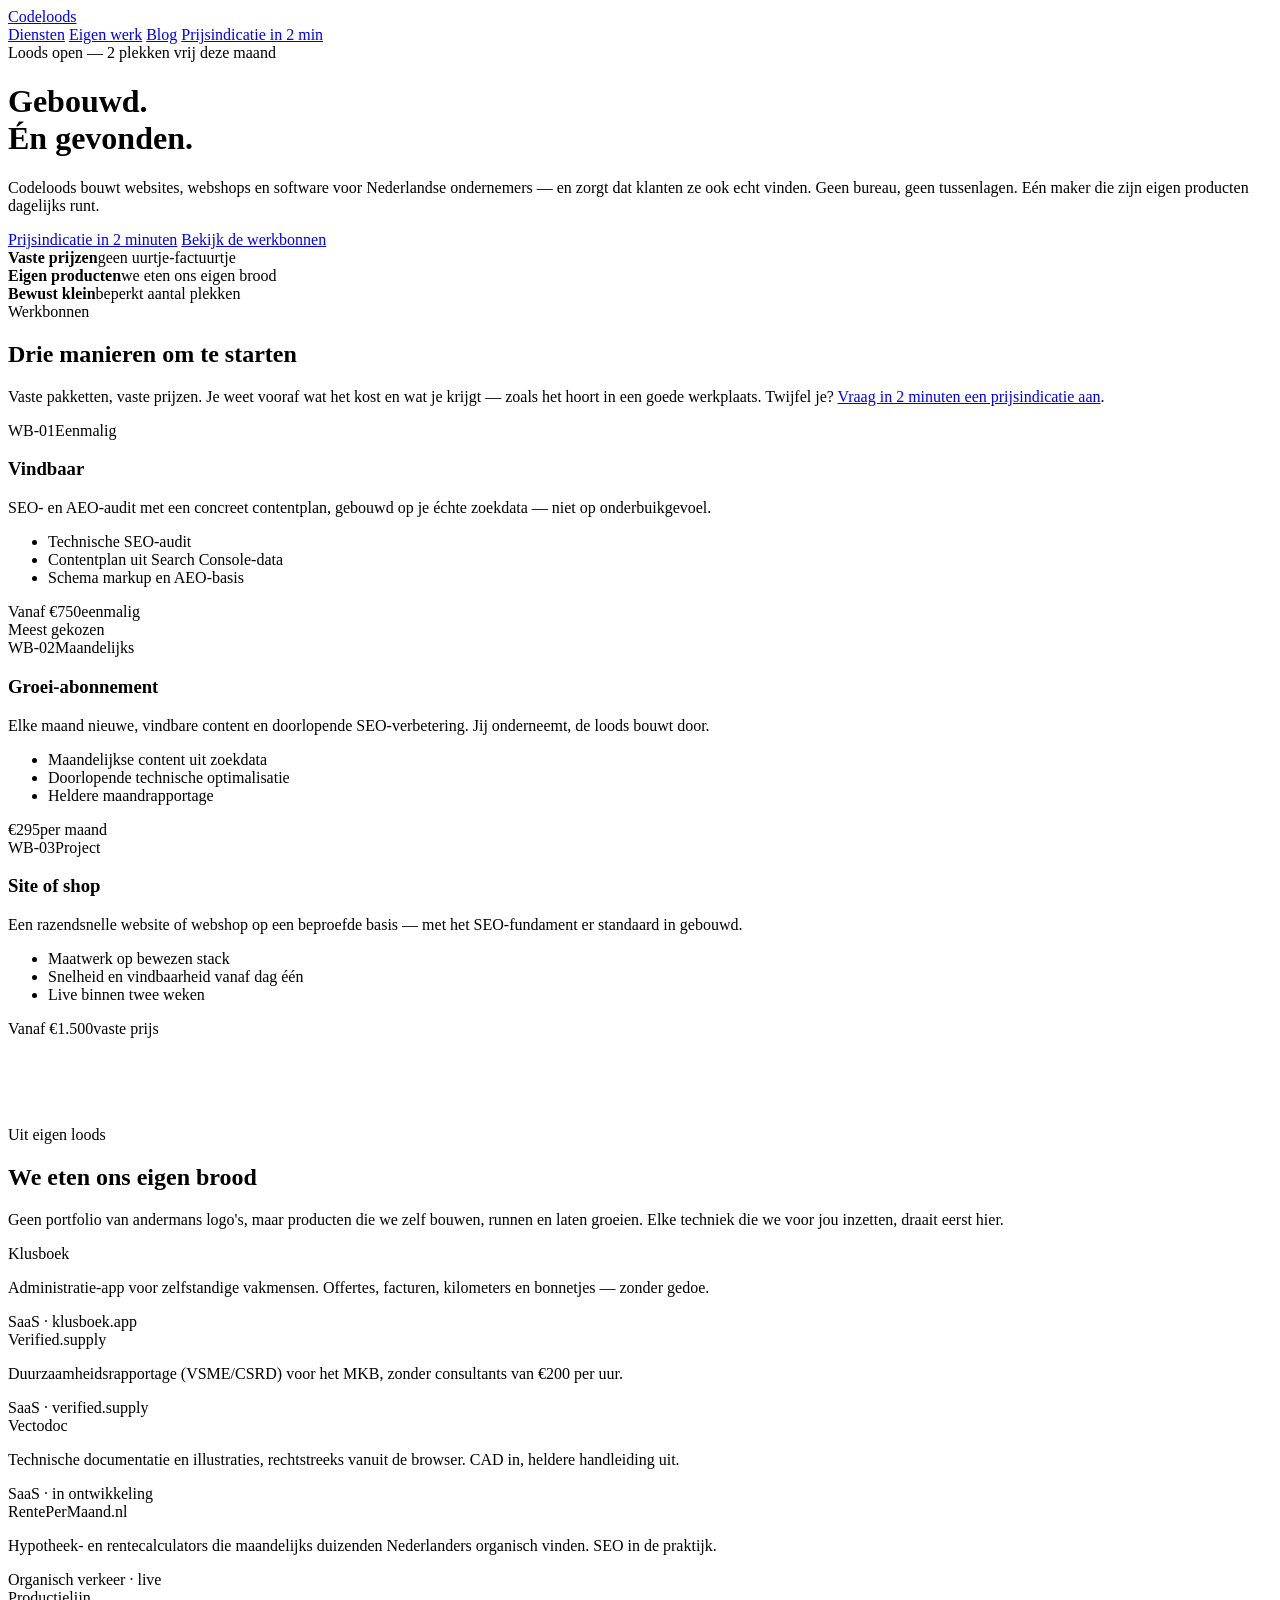
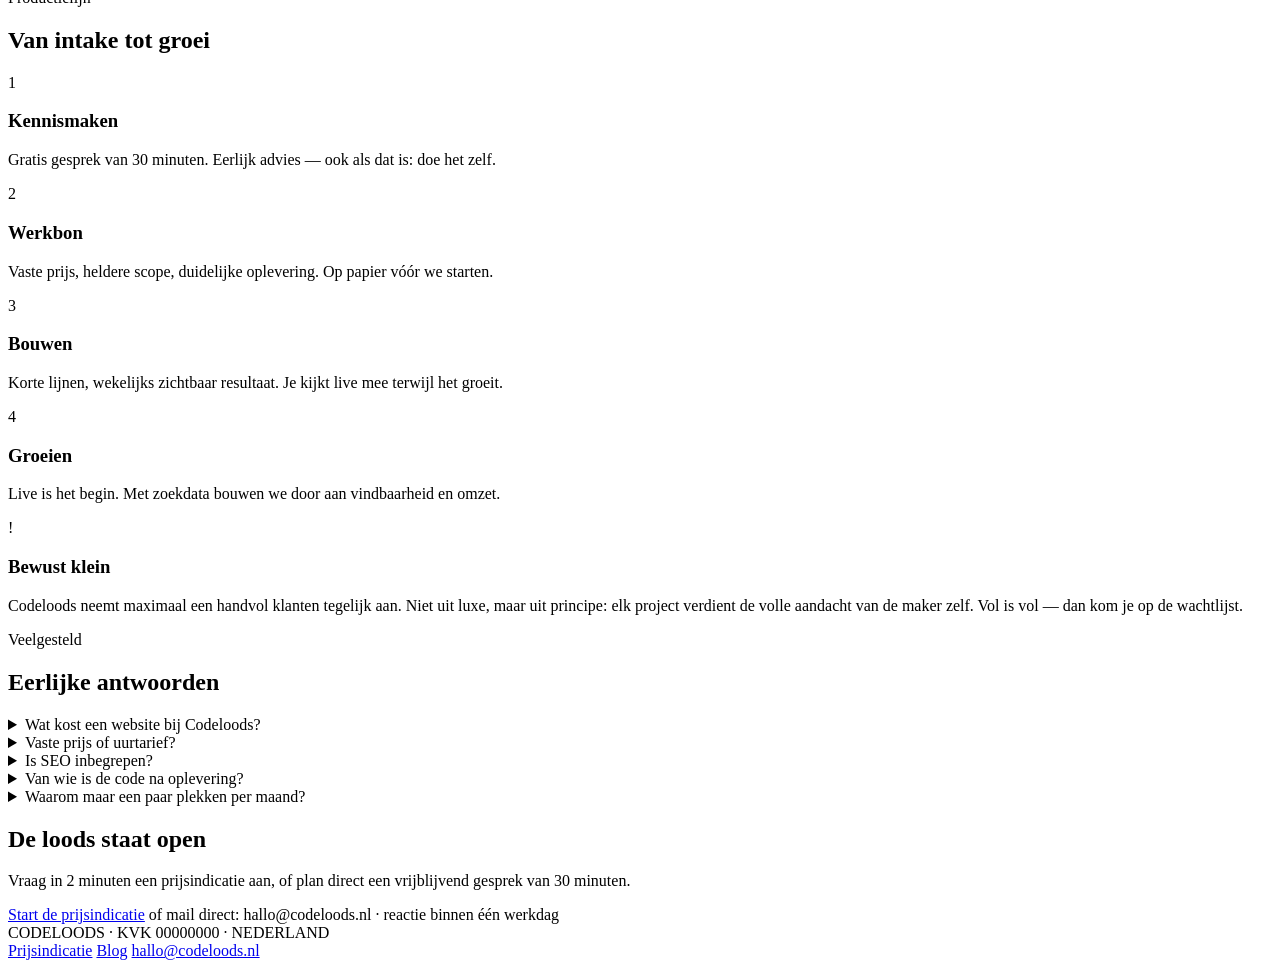
==== frontend/index.html @ ddbaf284 "Initiële commit: statische site + offerte-backend Pages-workflow publiceert frontend/ naar codeloods" ====
<!DOCTYPE html>
<html lang="nl">
<head>
<meta charset="UTF-8">
<meta name="viewport" content="width=device-width, initial-scale=1.0">
<title>Codeloods — Websites, webshops en software die klanten ook echt vinden</title>
<meta name="description" content="Codeloods bouwt websites, webshops en software voor Nederlandse ondernemers, met SEO en AEO er standaard in gebouwd. Vaste prijzen, beperkte plekken, één maker. Vraag in 2 minuten een prijsindicatie aan.">
<link rel="canonical" href="https://codeloods.nl/">
<meta property="og:type" content="website">
<meta property="og:title" content="Codeloods — Gebouwd. Én gevonden.">
<meta property="og:description" content="Websites, webshops en software voor Nederlandse ondernemers, met vindbaarheid standaard ingebouwd. Vaste prijzen, één maker.">
<meta property="og:url" content="https://codeloods.nl/">
<meta property="og:locale" content="nl_NL">
<meta name="twitter:card" content="summary">
<link rel="preconnect" href="https://fonts.googleapis.com">
<link rel="preconnect" href="https://fonts.gstatic.com" crossorigin>
<link href="https://fonts.googleapis.com/css2?family=Big+Shoulders+Display:wght@500;700;800&family=Archivo:wght@400;500;600&family=IBM+Plex+Mono:wght@400;500&display=swap" rel="stylesheet">
<link rel="stylesheet" href="/assets/css/loods.css">
<script type="application/ld+json">
{
  "@context": "https://schema.org",
  "@graph": [
    {
      "@type": "ProfessionalService",
      "@id": "https://codeloods.nl/#organisatie",
      "name": "Codeloods",
      "url": "https://codeloods.nl",
      "email": "hallo@codeloods.nl",
      "description": "Codeloods bouwt websites, webshops en software voor Nederlandse ondernemers, met SEO en AEO standaard ingebouwd. Vaste prijzen, beperkt aantal plekken, één maker.",
      "areaServed": {"@type": "Country", "name": "Nederland"},
      "priceRange": "€750 - €10.000",
      "knowsAbout": ["webdevelopment", "webshops", "SEO", "AEO", "software op maat", "SaaS"]
    },
    {
      "@type": "WebSite",
      "@id": "https://codeloods.nl/#website",
      "url": "https://codeloods.nl",
      "name": "Codeloods",
      "publisher": {"@id": "https://codeloods.nl/#organisatie"},
      "inLanguage": "nl-NL"
    },
    {
      "@type": "OfferCatalog",
      "name": "Diensten van Codeloods",
      "itemListElement": [
        {"@type": "Offer", "name": "Vindbaar — SEO- en AEO-audit", "description": "Technische SEO-audit met concreet contentplan op basis van Search Console-data, inclusief schema markup en AEO-basis.", "priceSpecification": {"@type": "PriceSpecification", "price": "750", "priceCurrency": "EUR"}},
        {"@type": "Offer", "name": "Groei-abonnement", "description": "Maandelijkse vindbare content en doorlopende SEO-verbetering met heldere rapportage.", "priceSpecification": {"@type": "UnitPriceSpecification", "price": "295", "priceCurrency": "EUR", "unitText": "maand"}},
        {"@type": "Offer", "name": "Website of webshop", "description": "Razendsnelle website of webshop met SEO-fundament standaard ingebouwd, vaste prijs, live binnen twee weken.", "priceSpecification": {"@type": "PriceSpecification", "minPrice": "1500", "priceCurrency": "EUR"}}
      ]
    },
    {
      "@type": "FAQPage",
      "mainEntity": [
        {"@type": "Question", "name": "Wat kost een website bij Codeloods?", "acceptedAnswer": {"@type": "Answer", "text": "Een website bij Codeloods kost vanaf €1.500 (vaste prijs), een webshop vanaf €2.950. Je kunt in 2 minuten online een prijsindicatie aanvragen via de offerte-tool op codeloods.nl/offerte. De indicatie komt direct in je inbox."}},
        {"@type": "Question", "name": "Werkt Codeloods met vaste prijzen of een uurtarief?", "acceptedAnswer": {"@type": "Answer", "text": "Codeloods werkt uitsluitend met vaste pakketprijzen. Je weet vooraf precies wat het kost en wat je krijgt. Meerwerk gebeurt alleen na expliciet akkoord."}},
        {"@type": "Question", "name": "Is SEO inbegrepen bij een website van Codeloods?", "acceptedAnswer": {"@type": "Answer", "text": "Ja. Elke website van Codeloods wordt opgeleverd met technisch SEO-fundament: snelle laadtijd, correcte structuur, schema markup en indexeerbaarheid. Doorlopende contentgroei kan via het Groei-abonnement vanaf €295 per maand."}},
        {"@type": "Question", "name": "Van wie is de code en het ontwerp na oplevering?", "acceptedAnswer": {"@type": "Answer", "text": "Van jou. Na volledige betaling krijg je alle code, ontwerpen en toegangen overgedragen. Je zit nergens aan vast."}},
        {"@type": "Question", "name": "Waarom neemt Codeloods maar een beperkt aantal klanten aan?", "acceptedAnswer": {"@type": "Answer", "text": "Codeloods is bewust een eenmansloods. Elk project krijgt de volle aandacht van de maker zelf. Daarom zijn er maximaal enkele plekken per maand beschikbaar; daarna geldt een wachtlijst."}}
      ]
    }
  ]
}
</script>
</head>
<body>

<nav aria-label="Hoofdnavigatie">
  <div class="nav-inner">
    <a href="/" class="wordmark">Code<span class="blok">loods</span></a>
    <div class="nav-links">
      <a href="/#diensten">Diensten</a>
      <a href="/#eigen-loods">Eigen werk</a>
      <a href="/blog/">Blog</a>
      <a href="/offerte/" class="btn btn-geel">Prijsindicatie in 2 min</a>
    </div>
  </div>
</nav>

<header class="hero">
  <div class="roldeur" aria-hidden="true"></div>
  <div class="hero-inner">
    <span class="status"><span class="lampje"></span>Loods open — 2 plekken vrij deze maand</span>
    <h1>Gebouwd.<br><span class="outline">Én</span> <span class="accent">gevonden.</span></h1>
    <p class="hero-sub">Codeloods bouwt websites, webshops en software voor Nederlandse ondernemers — en zorgt dat klanten ze ook echt vinden. Geen bureau, geen tussenlagen. Eén maker die zijn eigen producten dagelijks runt.</p>
    <div class="hero-acties">
      <a href="/offerte/" class="btn btn-geel">Prijsindicatie in 2 minuten</a>
      <a href="#diensten" class="btn btn-ghost">Bekijk de werkbonnen</a>
    </div>
    <div class="hero-meta">
      <div><strong>Vaste prijzen</strong>geen uurtje-factuurtje</div>
      <div><strong>Eigen producten</strong>we eten ons eigen brood</div>
      <div><strong>Bewust klein</strong>beperkt aantal plekken</div>
    </div>
  </div>
</header>

<div class="tape" aria-hidden="true"></div>

<section id="diensten">
  <div class="container">
    <div class="kop reveal">
      <span class="kop-label">Werkbonnen</span>
      <h2>Drie manieren om te starten</h2>
    </div>
    <p class="sectie-intro reveal">Vaste pakketten, vaste prijzen. Je weet vooraf wat het kost en wat je krijgt — zoals het hoort in een goede werkplaats. Twijfel je? <a href="/offerte/">Vraag in 2 minuten een prijsindicatie aan</a>.</p>
    <div class="bonnen">
      <article class="bon reveal">
        <div class="bon-kop"><span>WB-01</span><span>Eenmalig</span></div>
        <div class="bon-body">
          <h3>Vindbaar</h3>
          <p>SEO- en AEO-audit met een concreet contentplan, gebouwd op je échte zoekdata — niet op onderbuikgevoel.</p>
          <ul>
            <li>Technische SEO-audit</li>
            <li>Contentplan uit Search Console-data</li>
            <li>Schema markup en AEO-basis</li>
          </ul>
          <div class="bon-prijs"><span class="bedrag">Vanaf €750</span><span class="per">eenmalig</span></div>
        </div>
      </article>
      <article class="bon uitgelicht reveal">
        <span class="stempel">Meest gekozen</span>
        <div class="bon-kop"><span>WB-02</span><span>Maandelijks</span></div>
        <div class="bon-body">
          <h3>Groei-abonnement</h3>
          <p>Elke maand nieuwe, vindbare content en doorlopende SEO-verbetering. Jij onderneemt, de loods bouwt door.</p>
          <ul>
            <li>Maandelijkse content uit zoekdata</li>
            <li>Doorlopende technische optimalisatie</li>
            <li>Heldere maandrapportage</li>
          </ul>
          <div class="bon-prijs"><span class="bedrag">€295</span><span class="per">per maand</span></div>
        </div>
      </article>
      <article class="bon reveal">
        <div class="bon-kop"><span>WB-03</span><span>Project</span></div>
        <div class="bon-body">
          <h3>Site of shop</h3>
          <p>Een razendsnelle website of webshop op een beproefde basis — met het SEO-fundament er standaard in gebouwd.</p>
          <ul>
            <li>Maatwerk op bewezen stack</li>
            <li>Snelheid en vindbaarheid vanaf dag één</li>
            <li>Live binnen twee weken</li>
          </ul>
          <div class="bon-prijs"><span class="bedrag">Vanaf €1.500</span><span class="per">vaste prijs</span></div>
        </div>
      </article>
    </div>
  </div>
</section>

<section id="eigen-loods" class="eigen" style="padding-top:88px">
  <div class="container">
    <div class="kop reveal">
      <span class="kop-label">Uit eigen loods</span>
      <h2>We eten ons eigen brood</h2>
    </div>
    <p class="sectie-intro reveal">Geen portfolio van andermans logo's, maar producten die we zelf bouwen, runnen en laten groeien. Elke techniek die we voor jou inzetten, draait eerst hier.</p>
    <div class="producten reveal">
      <div class="product">
        <div class="naam">Klusboek</div>
        <p>Administratie-app voor zelfstandige vakmensen. Offertes, facturen, kilometers en bonnetjes — zonder gedoe.</p>
        <span class="tag">SaaS · klusboek.app</span>
      </div>
      <div class="product">
        <div class="naam">Verified.supply</div>
        <p>Duurzaamheidsrapportage (VSME/CSRD) voor het MKB, zonder consultants van €200 per uur.</p>
        <span class="tag">SaaS · verified.supply</span>
      </div>
      <div class="product">
        <div class="naam">Vectodoc</div>
        <p>Technische documentatie en illustraties, rechtstreeks vanuit de browser. CAD in, heldere handleiding uit.</p>
        <span class="tag">SaaS · in ontwikkeling</span>
      </div>
      <div class="product">
        <div class="naam">RentePerMaand.nl</div>
        <p>Hypotheek- en rentecalculators die maandelijks duizenden Nederlanders organisch vinden. SEO in de praktijk.</p>
        <span class="tag">Organisch verkeer · live</span>
      </div>
    </div>
  </div>
</section>

<div class="tape" aria-hidden="true"></div>

<section id="werkwijze">
  <div class="container">
    <div class="kop reveal">
      <span class="kop-label">Productielijn</span>
      <h2>Van intake tot groei</h2>
    </div>
    <div class="lijn-grid reveal">
      <div class="stap">
        <div class="nr">1</div>
        <h3>Kennismaken</h3>
        <p>Gratis gesprek van 30 minuten. Eerlijk advies — ook als dat is: doe het zelf.</p>
      </div>
      <div class="stap">
        <div class="nr">2</div>
        <h3>Werkbon</h3>
        <p>Vaste prijs, heldere scope, duidelijke oplevering. Op papier vóór we starten.</p>
      </div>
      <div class="stap">
        <div class="nr">3</div>
        <h3>Bouwen</h3>
        <p>Korte lijnen, wekelijks zichtbaar resultaat. Je kijkt live mee terwijl het groeit.</p>
      </div>
      <div class="stap">
        <div class="nr">4</div>
        <h3>Groeien</h3>
        <p>Live is het begin. Met zoekdata bouwen we door aan vindbaarheid en omzet.</p>
      </div>
    </div>
  </div>
</section>

<section style="padding-top:0">
  <div class="container">
    <div class="eerlijk reveal">
      <div class="icoon">!</div>
      <div>
        <h3>Bewust klein</h3>
        <p>Codeloods neemt maximaal een handvol klanten tegelijk aan. Niet uit luxe, maar uit principe: elk project verdient de volle aandacht van de maker zelf. Vol is vol — dan kom je op de wachtlijst.</p>
      </div>
    </div>
  </div>
</section>

<section id="faq" style="padding-top:0">
  <div class="container smal">
    <div class="kop reveal">
      <span class="kop-label">Veelgesteld</span>
      <h2>Eerlijke antwoorden</h2>
    </div>
    <div class="faq reveal">
      <details>
        <summary>Wat kost een website bij Codeloods?</summary>
        <div class="antwoord">Een website kost vanaf €1.500 (vaste prijs), een webshop vanaf €2.950. Wil je het preciezer weten? <a href="/offerte/">Vraag in 2 minuten een prijsindicatie aan</a> — die komt direct in je inbox, zonder verplichtingen.</div>
      </details>
      <details>
        <summary>Vaste prijs of uurtarief?</summary>
        <div class="antwoord">Uitsluitend vaste pakketprijzen. Je weet vooraf precies wat het kost en wat je krijgt. Meerwerk gebeurt alleen na expliciet akkoord — nooit als verrassing op de factuur.</div>
      </details>
      <details>
        <summary>Is SEO inbegrepen?</summary>
        <div class="antwoord">Ja. Elke site wordt opgeleverd met technisch SEO-fundament: snelle laadtijd, correcte structuur, schema markup en indexeerbaarheid. Doorlopende contentgroei kan via het Groei-abonnement.</div>
      </details>
      <details>
        <summary>Van wie is de code na oplevering?</summary>
        <div class="antwoord">Van jou. Na volledige betaling krijg je alle code, ontwerpen en toegangen overgedragen. Je zit nergens aan vast — ook niet aan ons.</div>
      </details>
      <details>
        <summary>Waarom maar een paar plekken per maand?</summary>
        <div class="antwoord">Codeloods is bewust een eenmansloods. Elk project krijgt de volle aandacht van de maker zelf, geen junior die het "even oppakt". Vol is vol; daarna geldt een wachtlijst.</div>
      </details>
    </div>
  </div>
</section>

<section class="cta" id="contact">
  <div class="cta-inner reveal">
    <h2>De loods staat open</h2>
    <p>Vraag in 2 minuten een prijsindicatie aan, of plan direct een vrijblijvend gesprek van 30 minuten.</p>
    <a href="/offerte/" class="btn">Start de prijsindicatie</a>
    <span class="mono-note">of mail direct: hallo@codeloods.nl · reactie binnen één werkdag</span>
  </div>
</section>

<footer>
  <div class="footer-inner">
    <span class="mono">CODELOODS · KVK 00000000 · NEDERLAND</span>
    <div class="footer-links">
      <a href="/offerte/">Prijsindicatie</a>
      <a href="/blog/">Blog</a>
      <a href="mailto:hallo@codeloods.nl">hallo@codeloods.nl</a>
    </div>
  </div>
</footer>

<script>
const io=new IntersectionObserver(es=>{es.forEach(e=>{if(e.isIntersecting){e.target.classList.add('zichtbaar');io.unobserve(e.target)}})},{threshold:.12});
document.querySelectorAll('.reveal').forEach(el=>io.observe(el));
</script>
</body>
</html>
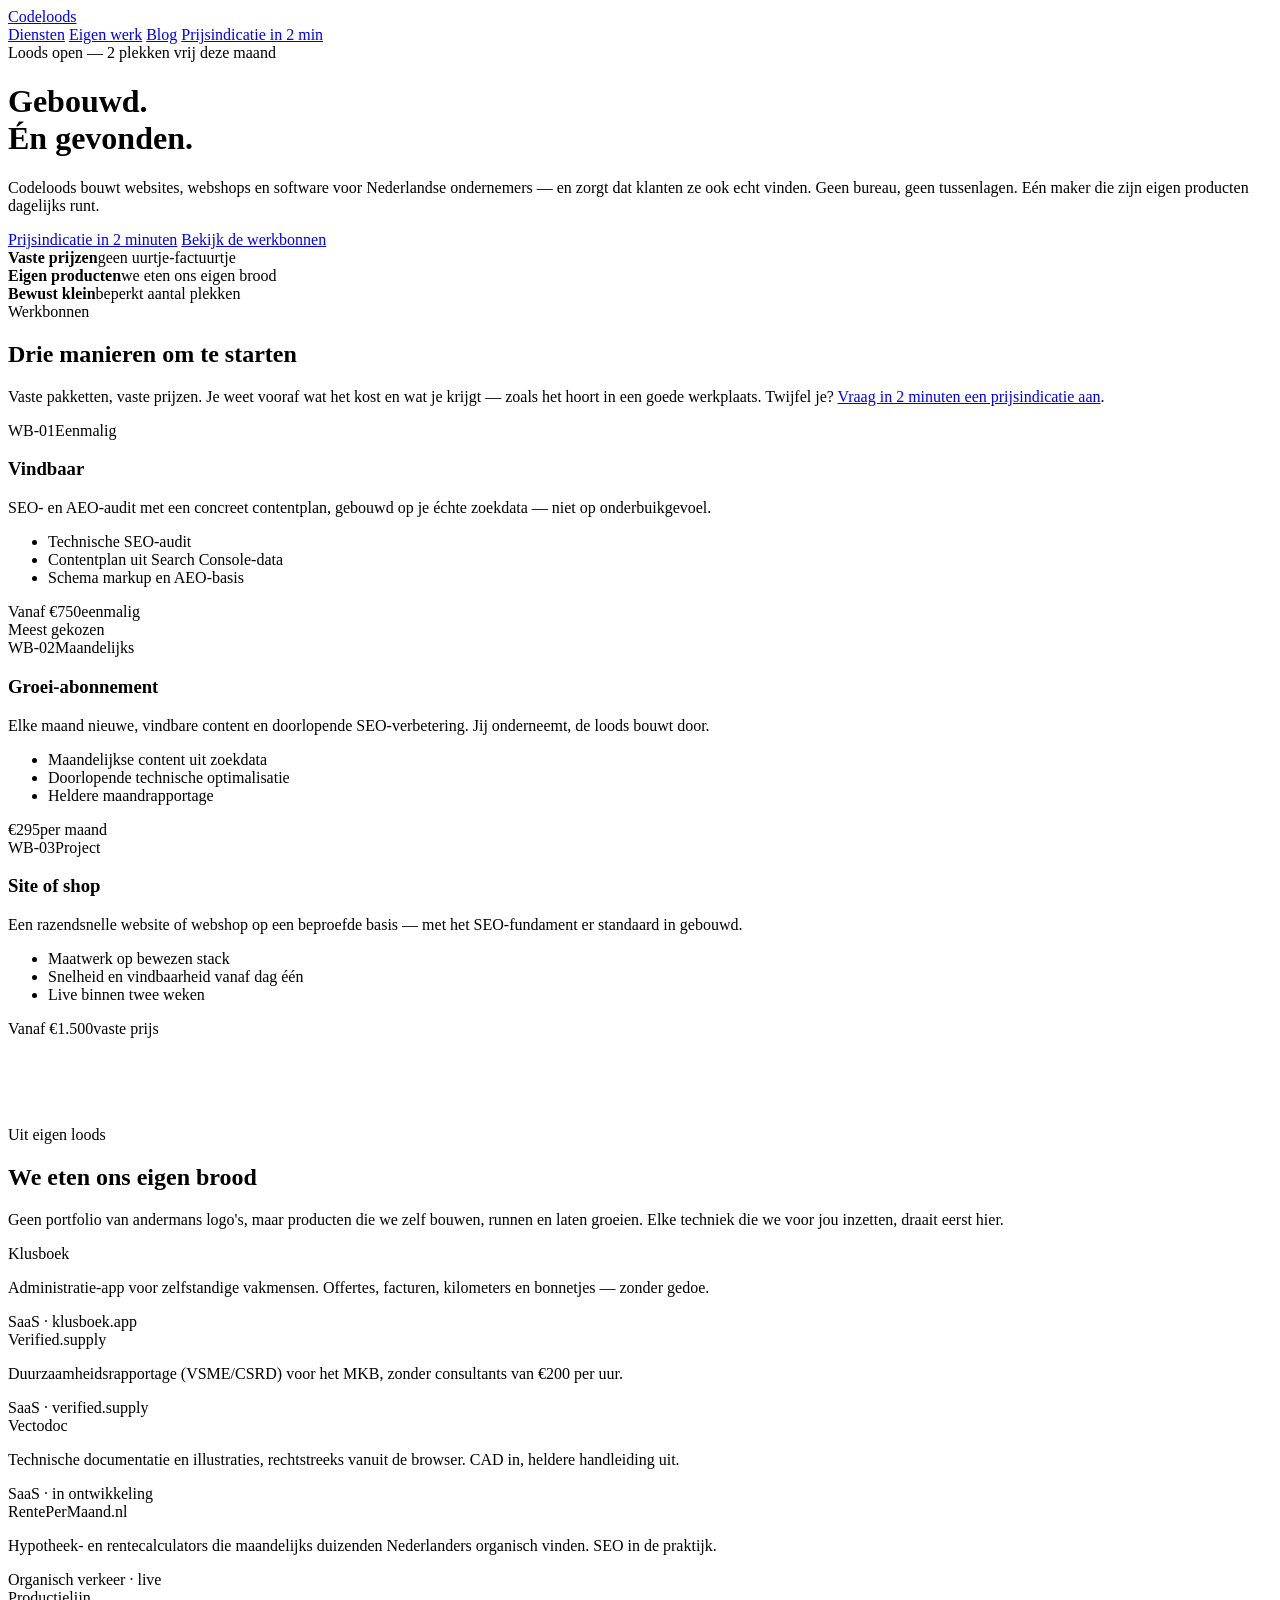
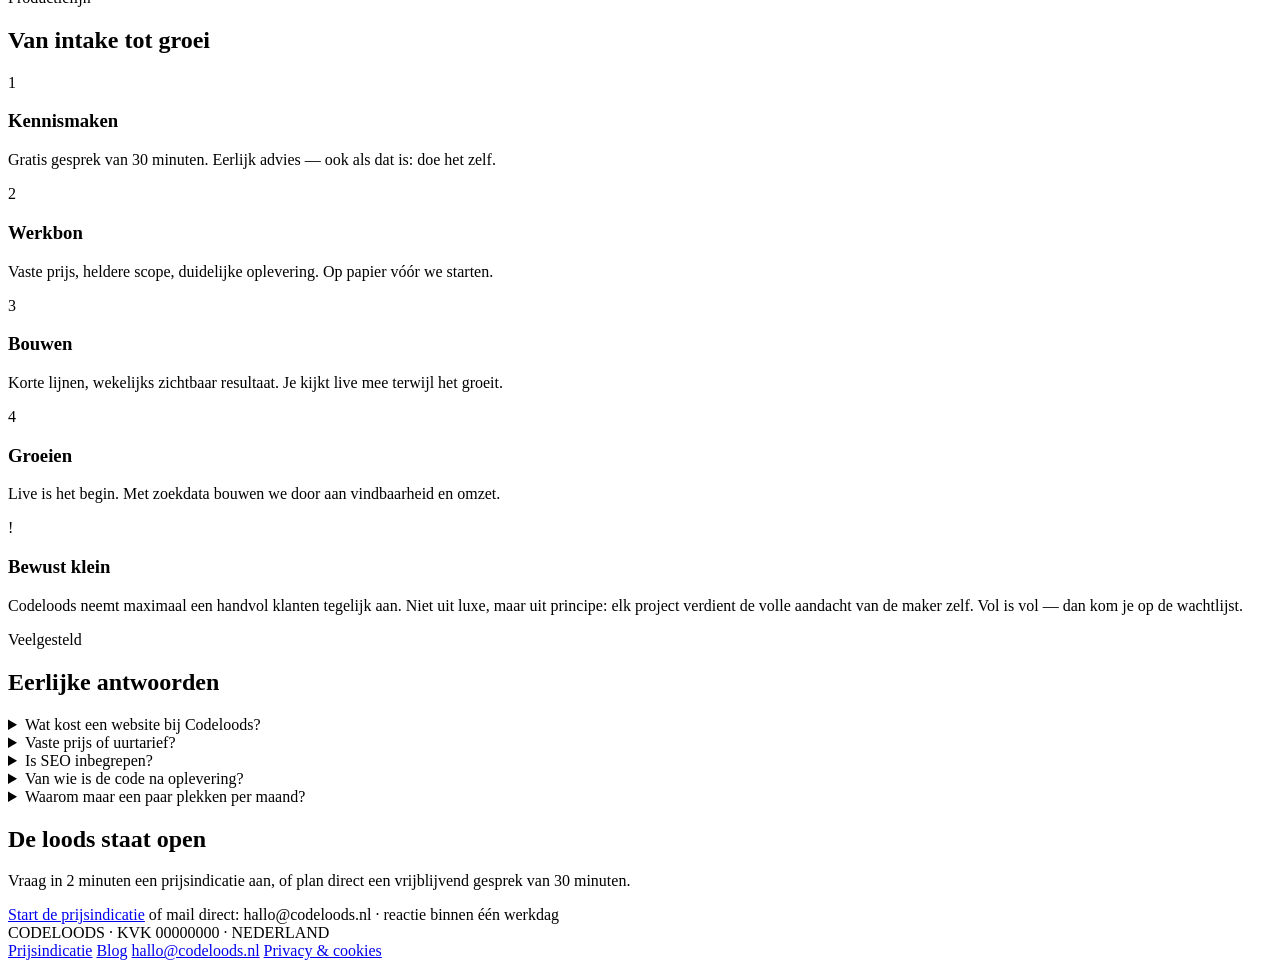
==== commit 73cc0fdf: "Procfile voor Railway Zonder start-command start Nixpacks de FastAPI-app niet; main.py bevat geen uv" ====
--- a/frontend/index.html
+++ b/frontend/index.html
@@ -3,6 +3,8 @@
 <head>
 <meta charset="UTF-8">
 <meta name="viewport" content="width=device-width, initial-scale=1.0">
+<!-- Cookietoestemming + Google Analytics (laadt pas na toestemming) -->
+<script src="/assets/js/consent.js"></script>
 <title>Codeloods — Websites, webshops en software die klanten ook echt vinden</title>
 <meta name="description" content="Codeloods bouwt websites, webshops en software voor Nederlandse ondernemers, met SEO en AEO er standaard in gebouwd. Vaste prijzen, beperkte plekken, één maker. Vraag in 2 minuten een prijsindicatie aan.">
 <link rel="canonical" href="https://codeloods.nl/">
@@ -272,6 +274,7 @@
       <a href="/offerte/">Prijsindicatie</a>
       <a href="/blog/">Blog</a>
       <a href="mailto:hallo@codeloods.nl">hallo@codeloods.nl</a>
+      <a href="/privacy/">Privacy &amp; cookies</a>
     </div>
   </div>
 </footer>
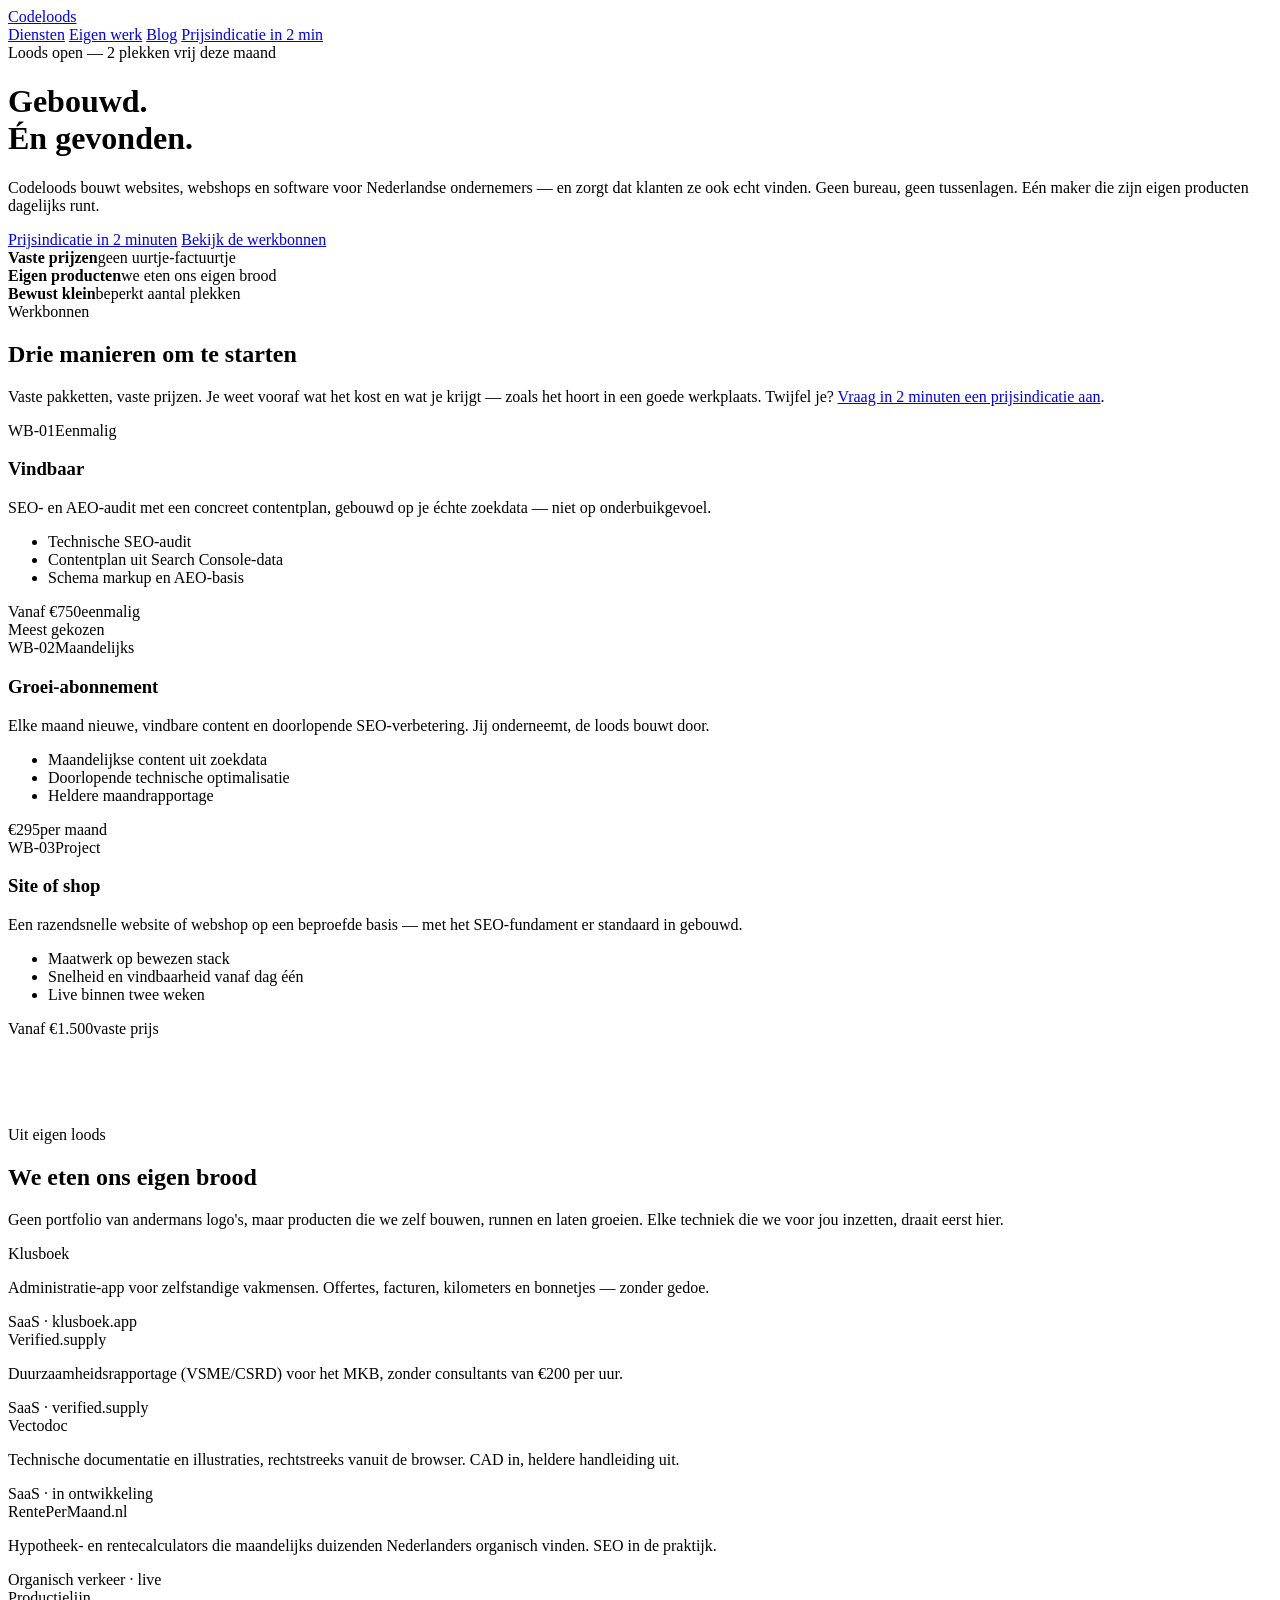
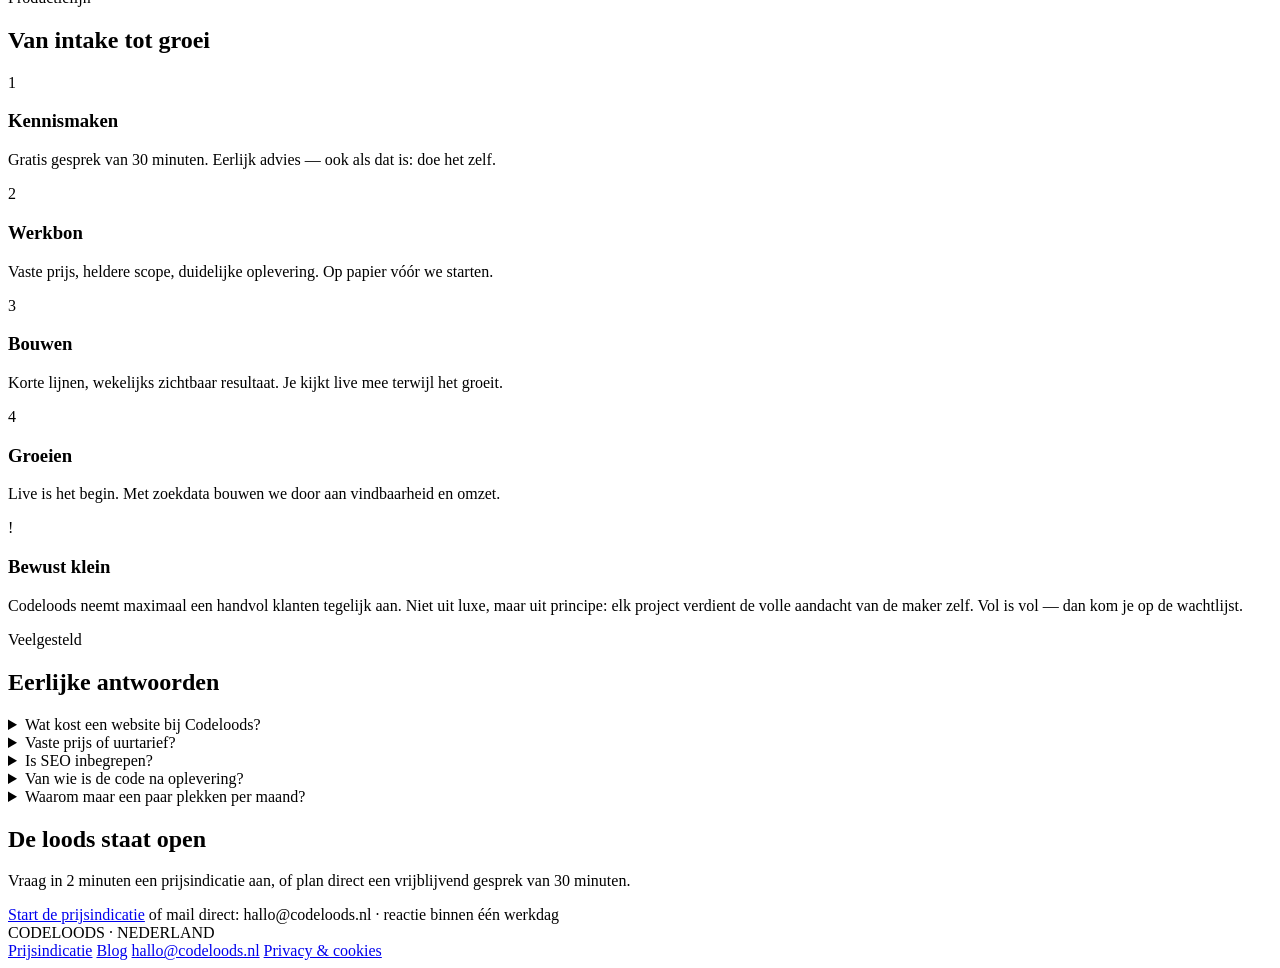
==== commit 36923aff: "Placeholder-KvK weg, GA-bewaartermijn naar 2 maanden Het nepnummer 00000000 stond in acht footers en" ====
--- a/frontend/index.html
+++ b/frontend/index.html
@@ -269,7 +269,7 @@
 
 <footer>
   <div class="footer-inner">
-    <span class="mono">CODELOODS · KVK 00000000 · NEDERLAND</span>
+    <span class="mono">CODELOODS · NEDERLAND</span>
     <div class="footer-links">
       <a href="/offerte/">Prijsindicatie</a>
       <a href="/blog/">Blog</a>
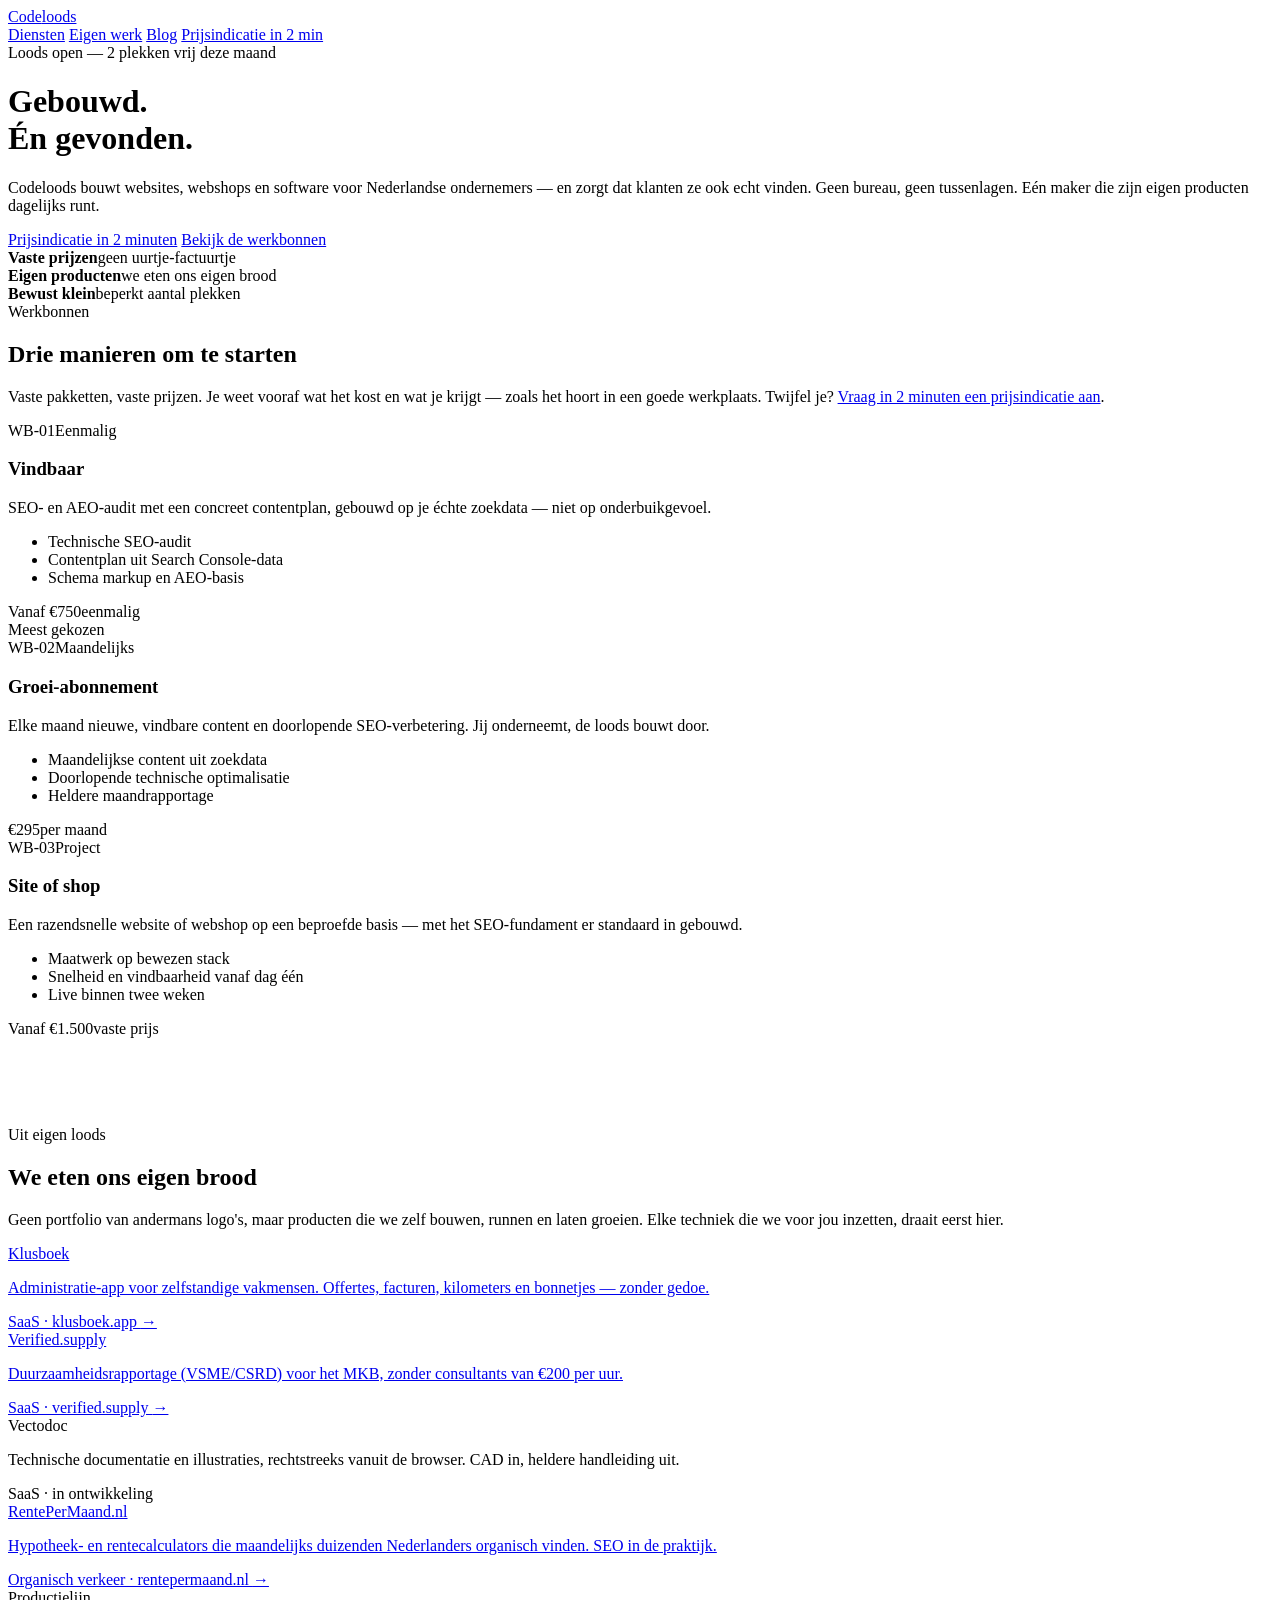
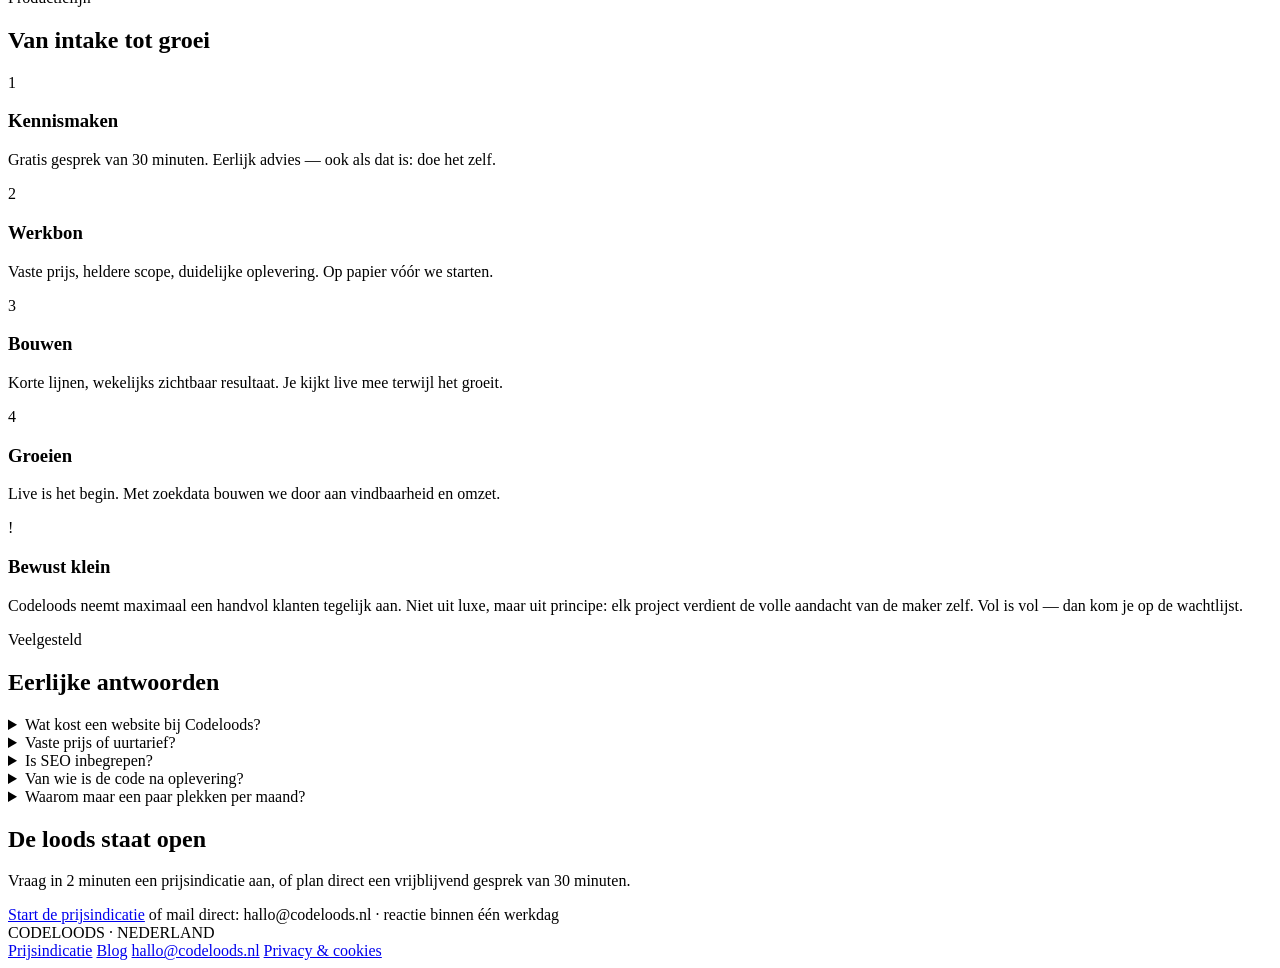
==== commit c3b5a3a7: "Eigen producten linkbaar maken, en als entiteit in de JSON-LD De vier kaarten onder "Uit eigen loods" ====
--- a/frontend/index.html
+++ b/frontend/index.html
@@ -3,8 +3,6 @@
 <head>
 <meta charset="UTF-8">
 <meta name="viewport" content="width=device-width, initial-scale=1.0">
-<!-- Cookietoestemming + Google Analytics (laadt pas na toestemming) -->
-<script src="/assets/js/consent.js"></script>
 <title>Codeloods — Websites, webshops en software die klanten ook echt vinden</title>
 <meta name="description" content="Codeloods bouwt websites, webshops en software voor Nederlandse ondernemers, met SEO en AEO er standaard in gebouwd. Vaste prijzen, beperkte plekken, één maker. Vraag in 2 minuten een prijsindicatie aan.">
 <link rel="canonical" href="https://codeloods.nl/">
@@ -14,10 +12,11 @@
 <meta property="og:url" content="https://codeloods.nl/">
 <meta property="og:locale" content="nl_NL">
 <meta name="twitter:card" content="summary">
-<link rel="preconnect" href="https://fonts.googleapis.com">
-<link rel="preconnect" href="https://fonts.gstatic.com" crossorigin>
-<link href="https://fonts.googleapis.com/css2?family=Big+Shoulders+Display:wght@500;700;800&family=Archivo:wght@400;500;600&family=IBM+Plex+Mono:wght@400;500&display=swap" rel="stylesheet">
+<link rel="preload" href="/assets/fonts/big-shoulders-display-latin.woff2" as="font" type="font/woff2" crossorigin>
 <link rel="stylesheet" href="/assets/css/loods.css">
+<!-- Cookietoestemming + Google Analytics (laadt pas na toestemming). Met defer,
+     want synchroon in de <head> stelde dit het ontdekken van de CSS uit. -->
+<script src="/assets/js/consent.js" defer></script>
 <script type="application/ld+json">
 {
   "@context": "https://schema.org",
@@ -28,10 +27,15 @@
       "name": "Codeloods",
       "url": "https://codeloods.nl",
       "email": "hallo@codeloods.nl",
-      "description": "Codeloods bouwt websites, webshops en software voor Nederlandse ondernemers, met SEO en AEO standaard ingebouwd. Vaste prijzen, beperkt aantal plekken, één maker.",
+      "description": "Codeloods bouwt apps, websites, webshops en software voor Nederlandse ondernemers, met SEO en AEO standaard ingebouwd. Vaste prijzen, beperkt aantal plekken, één maker.",
       "areaServed": {"@type": "Country", "name": "Nederland"},
       "priceRange": "€750 - €10.000",
-      "knowsAbout": ["webdevelopment", "webshops", "SEO", "AEO", "software op maat", "SaaS"]
+      "knowsAbout": ["webdevelopment", "webshops", "SEO", "AEO", "software op maat", "SaaS"],
+      "owns": [
+        {"@id": "https://klusboek.app/#app"},
+        {"@id": "https://verified.supply/#app"},
+        {"@id": "https://rentepermaand.nl/#app"}
+      ]
     },
     {
       "@type": "WebSite",
@@ -40,6 +44,39 @@
       "name": "Codeloods",
       "publisher": {"@id": "https://codeloods.nl/#organisatie"},
       "inLanguage": "nl-NL"
+    },
+    {
+      "@type": ["WebApplication", "Product"],
+      "@id": "https://klusboek.app/#app",
+      "name": "Klusboek",
+      "url": "https://klusboek.app",
+      "description": "Administratie-app voor zelfstandige vakmensen: offertes, facturen, kilometers en bonnetjes.",
+      "applicationCategory": "BusinessApplication",
+      "operatingSystem": "Web",
+      "inLanguage": "nl-NL",
+      "publisher": {"@id": "https://codeloods.nl/#organisatie"}
+    },
+    {
+      "@type": ["WebApplication", "Product"],
+      "@id": "https://verified.supply/#app",
+      "name": "Verified.supply",
+      "url": "https://verified.supply",
+      "description": "Duurzaamheidsrapportage (VSME/CSRD) voor het MKB, zonder externe consultants.",
+      "applicationCategory": "BusinessApplication",
+      "operatingSystem": "Web",
+      "inLanguage": "nl-NL",
+      "publisher": {"@id": "https://codeloods.nl/#organisatie"}
+    },
+    {
+      "@type": ["WebApplication", "Product"],
+      "@id": "https://rentepermaand.nl/#app",
+      "name": "RentePerMaand.nl",
+      "url": "https://rentepermaand.nl",
+      "description": "Hypotheek- en rentecalculators die maandelijks duizenden Nederlanders organisch vinden.",
+      "applicationCategory": "FinanceApplication",
+      "operatingSystem": "Web",
+      "inLanguage": "nl-NL",
+      "publisher": {"@id": "https://codeloods.nl/#organisatie"}
     },
     {
       "@type": "OfferCatalog",
@@ -157,27 +194,29 @@
       <h2>We eten ons eigen brood</h2>
     </div>
     <p class="sectie-intro reveal">Geen portfolio van andermans logo's, maar producten die we zelf bouwen, runnen en laten groeien. Elke techniek die we voor jou inzetten, draait eerst hier.</p>
+    <!-- Vectodoc is nog niet live en blijft daarom een div: liever geen link dan
+         een link naar een domein dat niets serveert. -->
     <div class="producten reveal">
-      <div class="product">
+      <a class="product" href="https://klusboek.app" rel="noopener">
         <div class="naam">Klusboek</div>
         <p>Administratie-app voor zelfstandige vakmensen. Offertes, facturen, kilometers en bonnetjes — zonder gedoe.</p>
-        <span class="tag">SaaS · klusboek.app</span>
-      </div>
-      <div class="product">
+        <span class="tag">SaaS · klusboek.app <span class="pijl" aria-hidden="true">→</span></span>
+      </a>
+      <a class="product" href="https://verified.supply" rel="noopener">
         <div class="naam">Verified.supply</div>
         <p>Duurzaamheidsrapportage (VSME/CSRD) voor het MKB, zonder consultants van €200 per uur.</p>
-        <span class="tag">SaaS · verified.supply</span>
-      </div>
+        <span class="tag">SaaS · verified.supply <span class="pijl" aria-hidden="true">→</span></span>
+      </a>
       <div class="product">
         <div class="naam">Vectodoc</div>
         <p>Technische documentatie en illustraties, rechtstreeks vanuit de browser. CAD in, heldere handleiding uit.</p>
         <span class="tag">SaaS · in ontwikkeling</span>
       </div>
-      <div class="product">
+      <a class="product" href="https://rentepermaand.nl" rel="noopener">
         <div class="naam">RentePerMaand.nl</div>
         <p>Hypotheek- en rentecalculators die maandelijks duizenden Nederlanders organisch vinden. SEO in de praktijk.</p>
-        <span class="tag">Organisch verkeer · live</span>
-      </div>
+        <span class="tag">Organisch verkeer · rentepermaand.nl <span class="pijl" aria-hidden="true">→</span></span>
+      </a>
     </div>
   </div>
 </section>
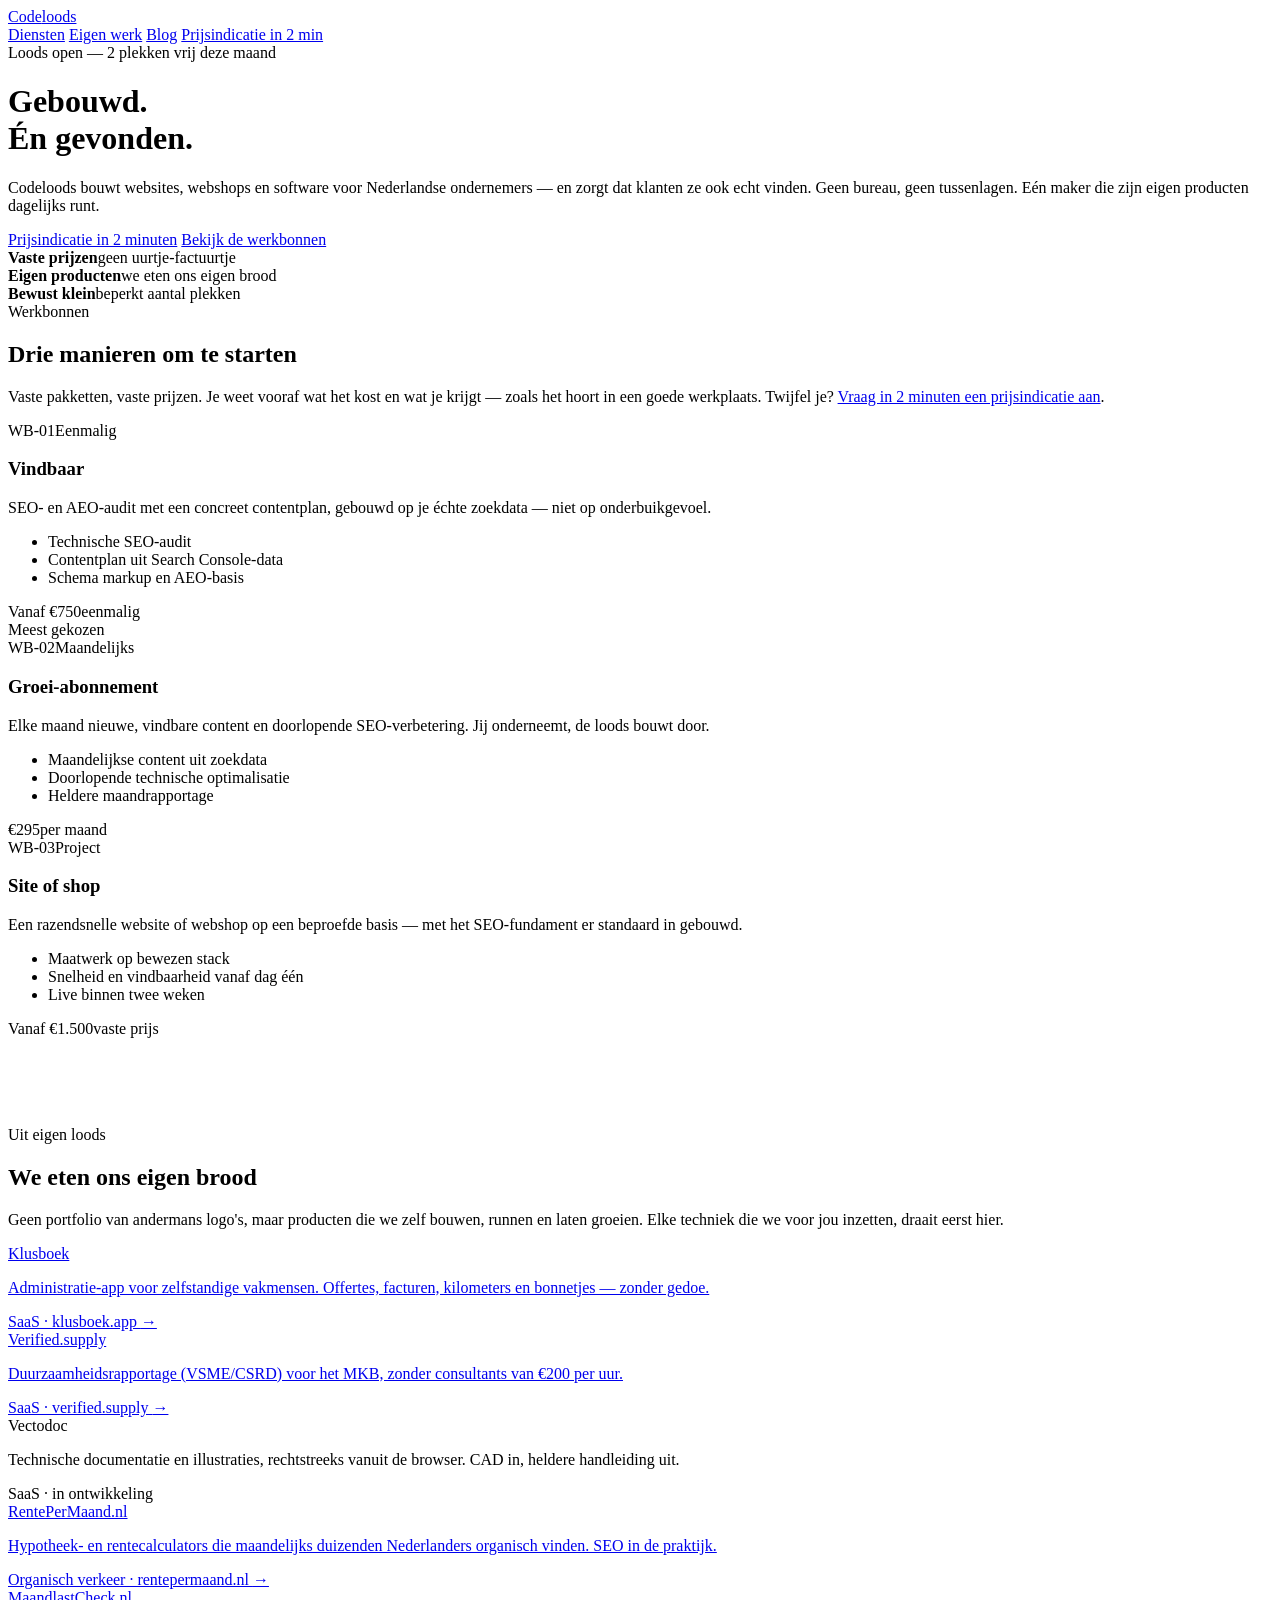
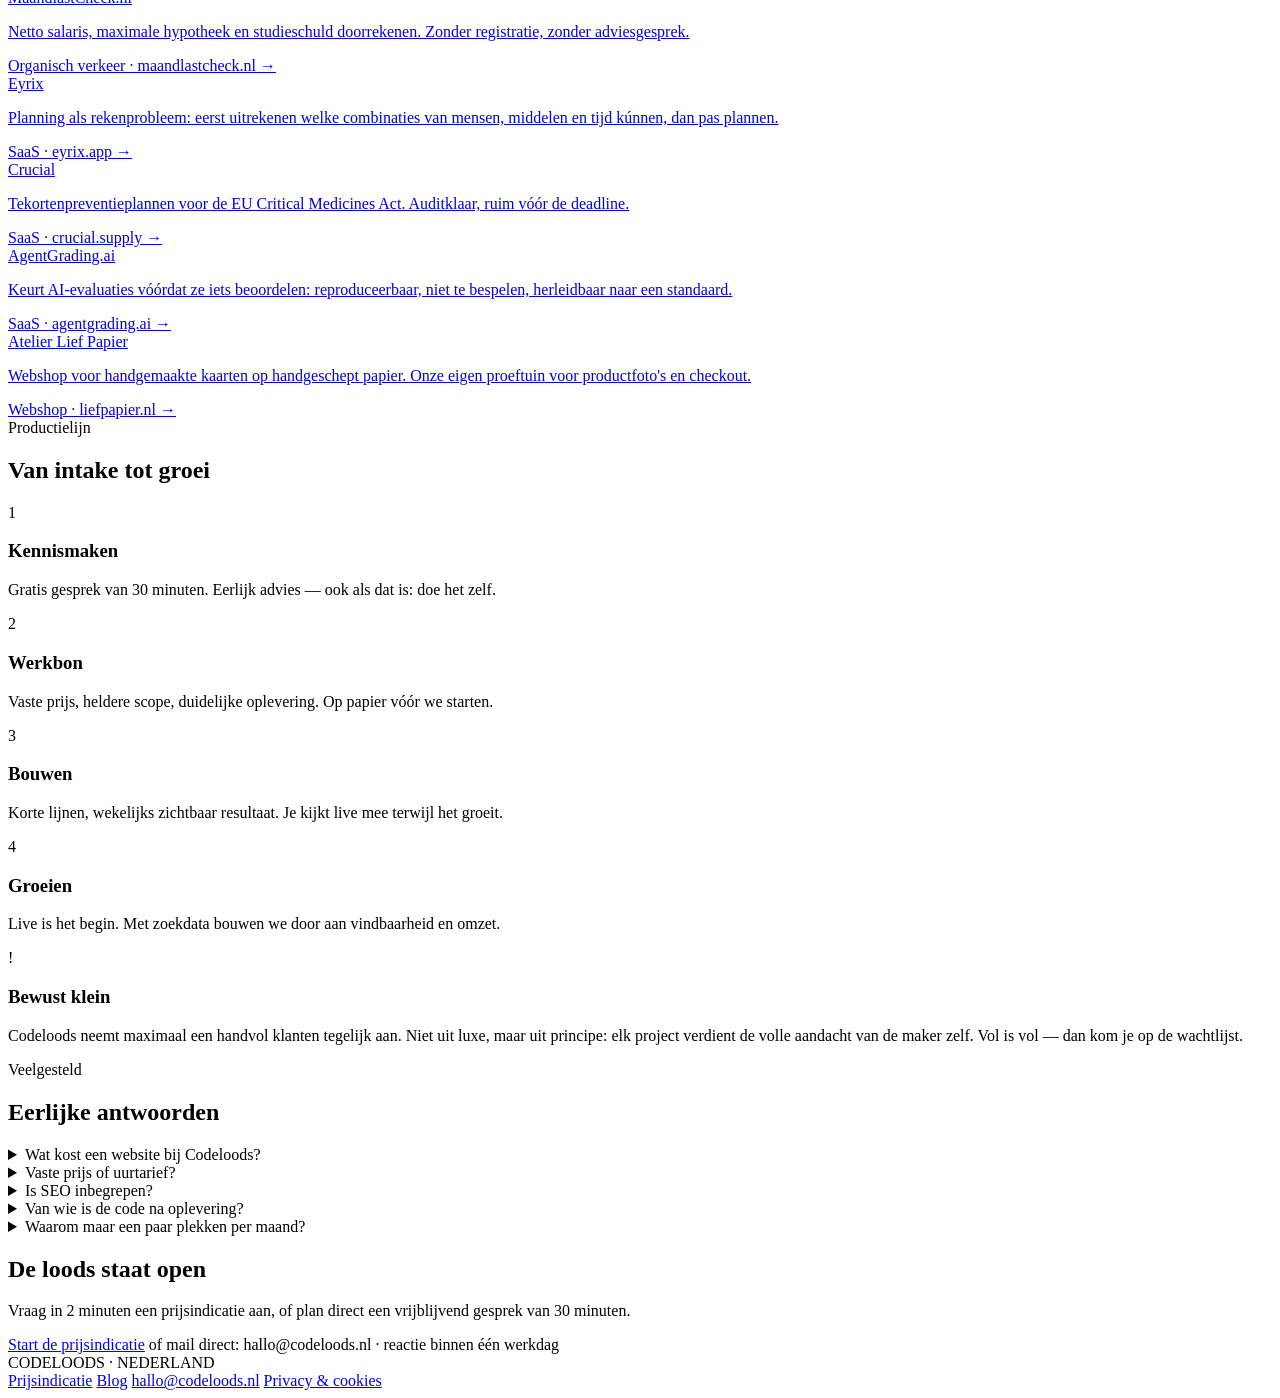
==== commit 792fea53: "Alle acht merken als suborganisatie van Codeloods Codeloods krijgt een subOrganization-lijst en elk " ====
--- a/frontend/index.html
+++ b/frontend/index.html
@@ -34,7 +34,21 @@
       "owns": [
         {"@id": "https://klusboek.app/#app"},
         {"@id": "https://verified.supply/#app"},
-        {"@id": "https://rentepermaand.nl/#app"}
+        {"@id": "https://rentepermaand.nl/#app"},
+        {"@id": "https://maandlastcheck.nl/#app"},
+        {"@id": "https://eyrix.app/#app"},
+        {"@id": "https://crucial.supply/#app"},
+        {"@id": "https://agentgrading.ai/#app"}
+      ],
+      "subOrganization": [
+        {"@id": "https://rentepermaand.nl/#organisatie"},
+        {"@id": "https://maandlastcheck.nl/#organisatie"},
+        {"@id": "https://verified.supply/#organisatie"},
+        {"@id": "https://klusboek.app/#organisatie"},
+        {"@id": "https://eyrix.app/#organisatie"},
+        {"@id": "https://crucial.supply/#organisatie"},
+        {"@id": "https://agentgrading.ai/#organisatie"},
+        {"@id": "https://liefpapier.nl/#organisatie"}
       ]
     },
     {
@@ -46,6 +60,64 @@
       "inLanguage": "nl-NL"
     },
     {
+      "@type": "Organization",
+      "@id": "https://rentepermaand.nl/#organisatie",
+      "name": "RentePerMaand.nl",
+      "url": "https://rentepermaand.nl",
+      "parentOrganization": {"@id": "https://codeloods.nl/#organisatie"}
+    },
+    {
+      "@type": "Organization",
+      "@id": "https://maandlastcheck.nl/#organisatie",
+      "name": "MaandlastCheck.nl",
+      "url": "https://maandlastcheck.nl",
+      "parentOrganization": {"@id": "https://codeloods.nl/#organisatie"}
+    },
+    {
+      "@type": "Organization",
+      "@id": "https://verified.supply/#organisatie",
+      "name": "Verified.supply",
+      "url": "https://verified.supply",
+      "parentOrganization": {"@id": "https://codeloods.nl/#organisatie"}
+    },
+    {
+      "@type": "Organization",
+      "@id": "https://klusboek.app/#organisatie",
+      "name": "Klusboek",
+      "url": "https://klusboek.app",
+      "parentOrganization": {"@id": "https://codeloods.nl/#organisatie"}
+    },
+    {
+      "@type": "Organization",
+      "@id": "https://eyrix.app/#organisatie",
+      "name": "Eyrix",
+      "url": "https://eyrix.app",
+      "parentOrganization": {"@id": "https://codeloods.nl/#organisatie"}
+    },
+    {
+      "@type": "Organization",
+      "@id": "https://crucial.supply/#organisatie",
+      "name": "Crucial",
+      "url": "https://crucial.supply",
+      "parentOrganization": {"@id": "https://codeloods.nl/#organisatie"}
+    },
+    {
+      "@type": "Organization",
+      "@id": "https://agentgrading.ai/#organisatie",
+      "name": "AgentGrading.ai",
+      "url": "https://agentgrading.ai",
+      "parentOrganization": {"@id": "https://codeloods.nl/#organisatie"}
+    },
+    {
+      "@type": "OnlineStore",
+      "@id": "https://liefpapier.nl/#organisatie",
+      "name": "Atelier Lief Papier",
+      "url": "https://liefpapier.nl",
+      "description": "Webshop met handgemaakte, gepersonaliseerde kaarten en papieren cadeaus op handgeschept papier.",
+      "inLanguage": "nl-NL",
+      "parentOrganization": {"@id": "https://codeloods.nl/#organisatie"}
+    },
+    {
       "@type": ["WebApplication", "Product"],
       "@id": "https://klusboek.app/#app",
       "name": "Klusboek",
@@ -54,6 +126,7 @@
       "applicationCategory": "BusinessApplication",
       "operatingSystem": "Web",
       "inLanguage": "nl-NL",
+      "brand": {"@id": "https://klusboek.app/#organisatie"},
       "publisher": {"@id": "https://codeloods.nl/#organisatie"}
     },
     {
@@ -65,6 +138,7 @@
       "applicationCategory": "BusinessApplication",
       "operatingSystem": "Web",
       "inLanguage": "nl-NL",
+      "brand": {"@id": "https://verified.supply/#organisatie"},
       "publisher": {"@id": "https://codeloods.nl/#organisatie"}
     },
     {
@@ -76,6 +150,55 @@
       "applicationCategory": "FinanceApplication",
       "operatingSystem": "Web",
       "inLanguage": "nl-NL",
+      "brand": {"@id": "https://rentepermaand.nl/#organisatie"},
+      "publisher": {"@id": "https://codeloods.nl/#organisatie"}
+    },
+    {
+      "@type": ["WebApplication", "Product"],
+      "@id": "https://maandlastcheck.nl/#app",
+      "name": "MaandlastCheck.nl",
+      "url": "https://maandlastcheck.nl",
+      "description": "Nederlandse rekentools voor netto salaris, maximale hypotheek, studieschuld en huren versus kopen. Zonder registratie.",
+      "applicationCategory": "FinanceApplication",
+      "operatingSystem": "Web",
+      "inLanguage": "nl-NL",
+      "brand": {"@id": "https://maandlastcheck.nl/#organisatie"},
+      "publisher": {"@id": "https://codeloods.nl/#organisatie"}
+    },
+    {
+      "@type": ["WebApplication", "Product"],
+      "@id": "https://eyrix.app/#app",
+      "name": "Eyrix",
+      "url": "https://eyrix.app",
+      "description": "Constraint-based planningssoftware: rekent eerst uit welke combinaties van middelen, tijd en eisen haalbaar zijn en stelt daarna pas een planning voor.",
+      "applicationCategory": "BusinessApplication",
+      "operatingSystem": "Web",
+      "inLanguage": "en",
+      "brand": {"@id": "https://eyrix.app/#organisatie"},
+      "publisher": {"@id": "https://codeloods.nl/#organisatie"}
+    },
+    {
+      "@type": ["WebApplication", "Product"],
+      "@id": "https://crucial.supply/#app",
+      "name": "Crucial",
+      "url": "https://crucial.supply",
+      "description": "Software waarmee handelsvergunninghouders auditklare Shortage Prevention and Mitigation Plans opstellen en meldingstermijnen uit de EU Critical Medicines Act bewaken.",
+      "applicationCategory": "BusinessApplication",
+      "operatingSystem": "Web",
+      "inLanguage": "en",
+      "brand": {"@id": "https://crucial.supply/#organisatie"},
+      "publisher": {"@id": "https://codeloods.nl/#organisatie"}
+    },
+    {
+      "@type": ["WebApplication", "Product"],
+      "@id": "https://agentgrading.ai/#app",
+      "name": "AgentGrading.ai",
+      "url": "https://agentgrading.ai",
+      "description": "Verificatie-instantie voor AI-evaluaties: certificeert dat een eval reproduceerbaar en niet te bespelen is voordat die iets beoordeelt.",
+      "applicationCategory": "DeveloperApplication",
+      "operatingSystem": "Web",
+      "inLanguage": "en",
+      "brand": {"@id": "https://agentgrading.ai/#organisatie"},
       "publisher": {"@id": "https://codeloods.nl/#organisatie"}
     },
     {
@@ -217,6 +340,31 @@
         <p>Hypotheek- en rentecalculators die maandelijks duizenden Nederlanders organisch vinden. SEO in de praktijk.</p>
         <span class="tag">Organisch verkeer · rentepermaand.nl <span class="pijl" aria-hidden="true">→</span></span>
       </a>
+      <a class="product" href="https://maandlastcheck.nl" rel="noopener">
+        <div class="naam">MaandlastCheck.nl</div>
+        <p>Netto salaris, maximale hypotheek en studieschuld doorrekenen. Zonder registratie, zonder adviesgesprek.</p>
+        <span class="tag">Organisch verkeer · maandlastcheck.nl <span class="pijl" aria-hidden="true">→</span></span>
+      </a>
+      <a class="product" href="https://eyrix.app" rel="noopener">
+        <div class="naam">Eyrix</div>
+        <p>Planning als rekenprobleem: eerst uitrekenen welke combinaties van mensen, middelen en tijd kúnnen, dan pas plannen.</p>
+        <span class="tag">SaaS · eyrix.app <span class="pijl" aria-hidden="true">→</span></span>
+      </a>
+      <a class="product" href="https://crucial.supply" rel="noopener">
+        <div class="naam">Crucial</div>
+        <p>Tekortenpreventieplannen voor de EU Critical Medicines Act. Auditklaar, ruim vóór de deadline.</p>
+        <span class="tag">SaaS · crucial.supply <span class="pijl" aria-hidden="true">→</span></span>
+      </a>
+      <a class="product" href="https://agentgrading.ai" rel="noopener">
+        <div class="naam">AgentGrading.ai</div>
+        <p>Keurt AI-evaluaties vóórdat ze iets beoordelen: reproduceerbaar, niet te bespelen, herleidbaar naar een standaard.</p>
+        <span class="tag">SaaS · agentgrading.ai <span class="pijl" aria-hidden="true">→</span></span>
+      </a>
+      <a class="product" href="https://liefpapier.nl" rel="noopener">
+        <div class="naam">Atelier Lief Papier</div>
+        <p>Webshop voor handgemaakte kaarten op handgeschept papier. Onze eigen proeftuin voor productfoto's en checkout.</p>
+        <span class="tag">Webshop · liefpapier.nl <span class="pijl" aria-hidden="true">→</span></span>
+      </a>
     </div>
   </div>
 </section>
